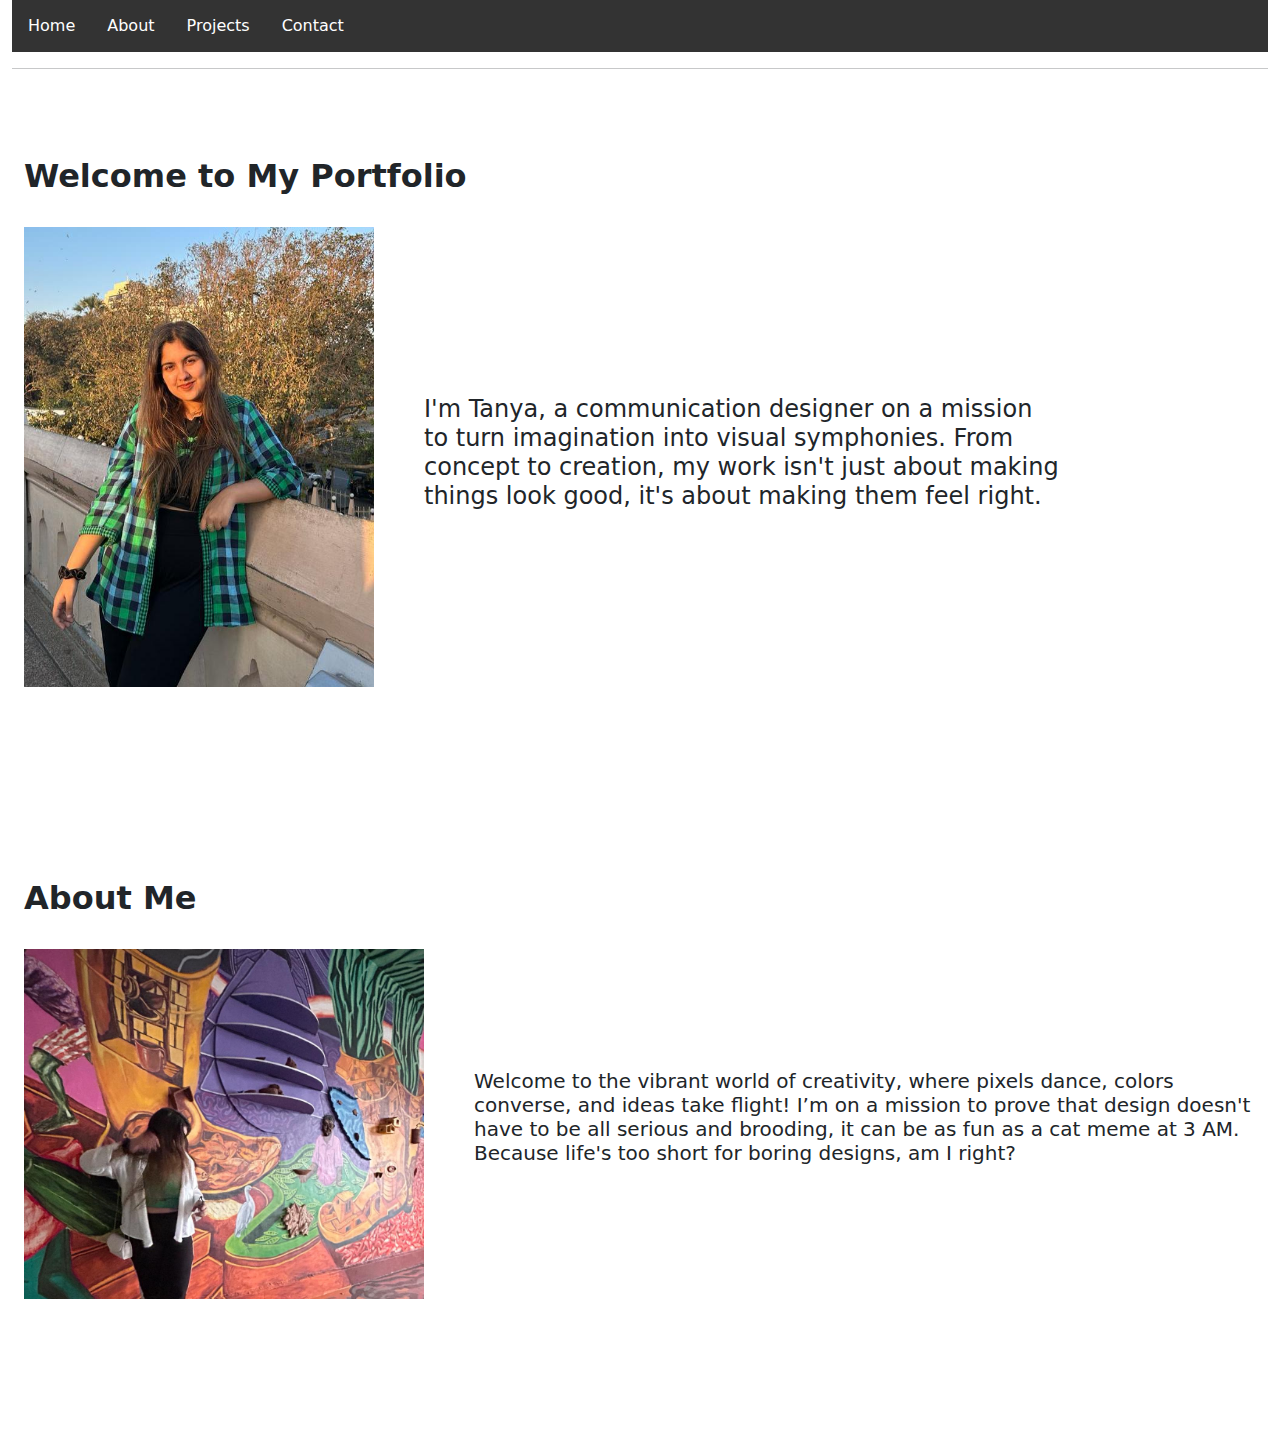
==== project03.html @ 1cddf109 "first commit" ====
<!DOCTYPE html>
<html lang="en">
<head>
    <meta charset="UTF-8">
    <meta name="viewport" content="width=device-width, initial-scale=1.0">
    <title>Designer Portfolio</title>
    <link href="https://cdn.jsdelivr.net/npm/bootstrap@5.3.1/dist/css/bootstrap.min.css" rel="stylesheet">
    <link rel="stylesheet" href="style.css">
    
</head>

<body>
    <header class="container-fluid">
        
    </head>
    <body>
        <ul class="nav">
            <li><a href="index.html">Home</a></li>
            <li><a href="#about">About</a></li>
            <li><a href="#projects">Projects</a></li>
            <li><a href="#contact">Contact</a></li>
        </ul>
    
    <hr>
<section cla="home" id="home">
    <div class="container-fluid"><br><br>
        <br>
        <h2><strong>Welcome to My Portfolio</strong></h2><br>
        
        
        <img src="images/WhatsApp Image 2023-12-11 at 00.12.27_b93c90eb.jpg" width="350px" height="460px" style="float: left; margin-right: 50px; text-align: center;">
        <br><br><br><br><br><br><br>
        <h4> I'm Tanya, a communication designer on a mission<br> to turn imagination into visual symphonies. From<br> concept to creation, my work isn't just about making<br> things look good, it's about making them feel right.</h4>
    </div br><br><br><br><br><br><br><br><br><br>
        </section>
        <section class="about" id="about">
            <div class="container-fluid"><br><br><br><br><br><br>
                <h2><strong>About Me</strong></h2><br>
                <img src="images/WhatsApp Image 2023-12-11 at 01.14.00_9a348a5a.jpg" width="400px" height="350px" style="float: left; margin-right: 50px; text-align: center;">
                <div >
                    <br> <br> <br> <br> <br><h5>Welcome to the vibrant world of creativity, where pixels dance, colors converse, and ideas take flight! I’m on a mission to prove that design doesn't have to be all serious and brooding, it can be as fun as a cat meme at 3 AM. Because life's too short for boring designs, am I right?</h5><br>
                </div>
            </div br> <br> <br>  <br> <br>  <br> <br>  <br> <br>
        </section><br><br>
        
       
   
    

    <!-- Bootstrap JS (place it at the end of the body to improve page load time) -->
    <script src="https://cdn.jsdelivr.net/npm/bootstrap@5.3.1/dist/js/bootstrap.bundle.min.js"></script>
</body>
</html>
---- style.css ----
.container-text-center{
    padding: 20rem;
    width: 20rem;
    height: 20rem;
}
.container-text-center img{
    width: 560px;
    height: 760px;
}

/* Navigation styles */
ul.nav {
    list-style-type: none;
    margin: 0;
    padding: 0;
    overflow: hidden;
    background-color: #333;
    text-align: center;
}

ul.nav li {
    float: left;
    
}

ul.nav li a {
    display: block;
    color: white;
    text-align: center;
    padding: 14px 16px;
    text-decoration: none;
}

/* Hover effects */
ul.nav li a:hover {
    background-color: #111;
}

ul.nav li a:hover::before,
ul.nav li a:hover::after {
    content: "";
    display: block;
    height: 2px;
    background-color: white;
}

ul.nav li a:hover::before {
    margin-bottom: 4px;
}

ul.nav li a:hover::after {
    margin-top: 4px;
}
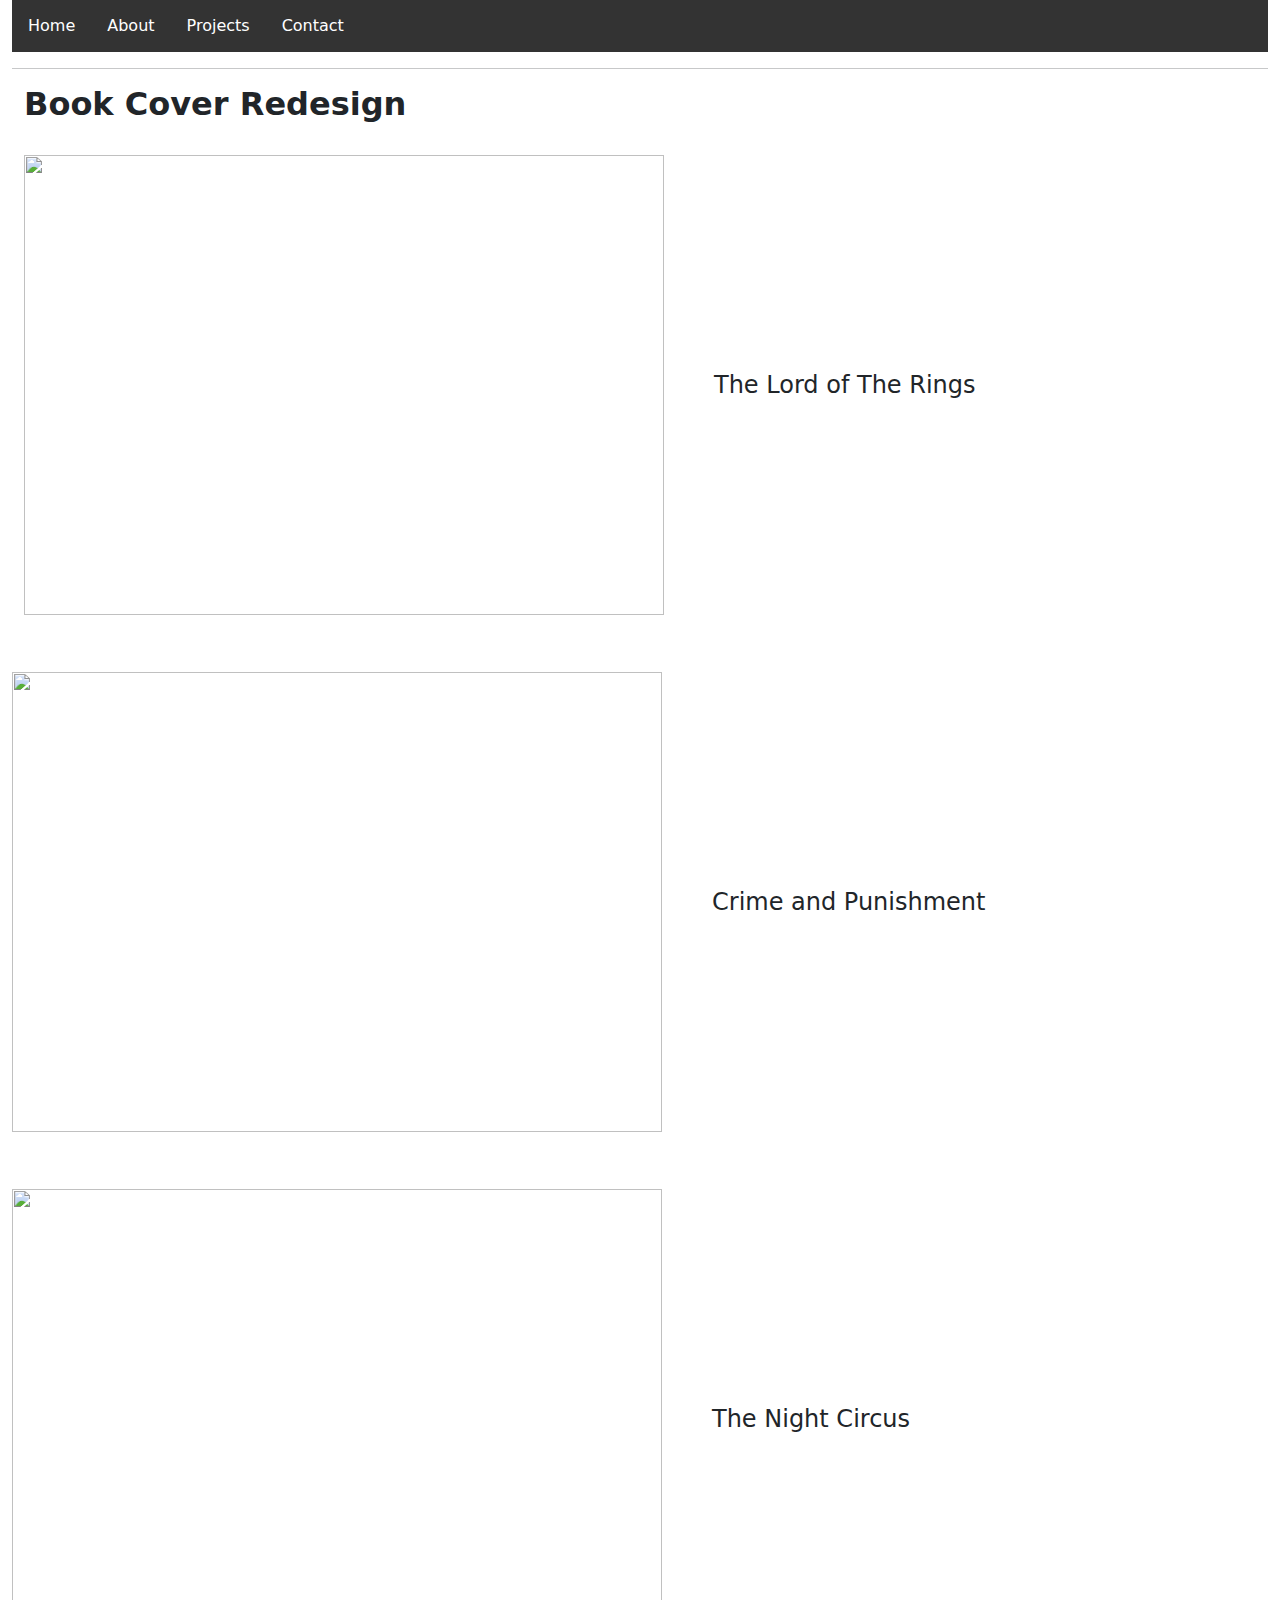
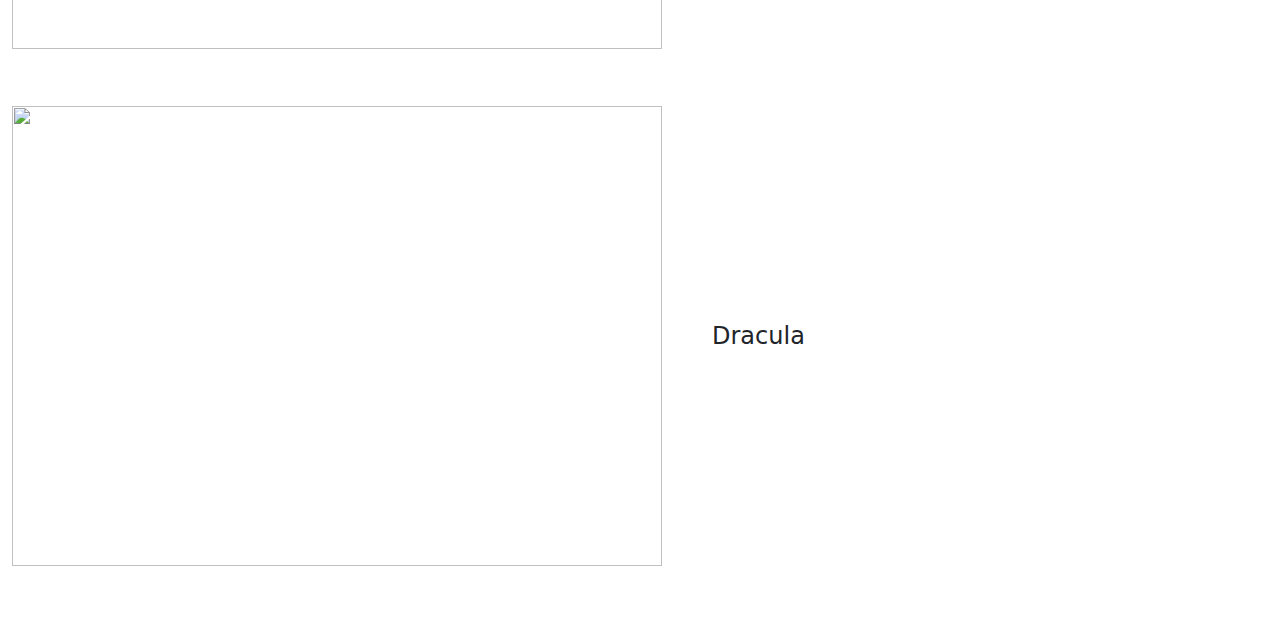
==== commit c9a7fe9d: "first commit" ====
--- a/project03.html
+++ b/project03.html
@@ -23,25 +23,28 @@
     
     <hr>
 <section cla="home" id="home">
-    <div class="container-fluid"><br><br>
-        <br>
-        <h2><strong>Welcome to My Portfolio</strong></h2><br>
+    <div class="container-fluid">
+        <h2><strong>Book Cover Redesign</strong></h2><br>
         
         
-        <img src="images/WhatsApp Image 2023-12-11 at 00.12.27_b93c90eb.jpg" width="350px" height="460px" style="float: left; margin-right: 50px; text-align: center;">
-        <br><br><br><br><br><br><br>
-        <h4> I'm Tanya, a communication designer on a mission<br> to turn imagination into visual symphonies. From<br> concept to creation, my work isn't just about making<br> things look good, it's about making them feel right.</h4>
-    </div br><br><br><br><br><br><br><br><br><br>
+        <img src="images/tlotr.png" width="640px" height="460px" style="float: left; margin-right: 50px; text-align: center;">
+        <br><br><br><br><br><br><br><br><br>
+        <h4>The Lord of The Rings</h4>
+    </div br><br><br><br><br><br><br><br><br><br><br><br>
+    <img src="images/c&p.png" width="650px" height="460px" style="float: left; margin-right: 50px; text-align: center;">
+        <br><br><br><br><br><br><br><br><br>
+        <h4> Crime and Punishment</h4>
+    </div br><br><br><br><br><br><br><br><br><br><br><br>
+    <img src="images/tnc.png" width="650px" height="460px" style="float: left; margin-right: 50px; text-align: center;">
+        <br><br><br><br><br><br><br><br><br>
+        <h4>The Night Circus</h4>
+    </div br><br><br><br><br><br><br><br><br><br><br><br>
+    <img src="images/dracula.png" width="650px" height="460px" style="float: left; margin-right: 50px; text-align: center;">
+        <br><br><br><br><br><br><br><br><br>
+        <h4> Dracula</h4>
+    </div br><br><br><br><br><br><br><br><br><br><br><br>
         </section>
-        <section class="about" id="about">
-            <div class="container-fluid"><br><br><br><br><br><br>
-                <h2><strong>About Me</strong></h2><br>
-                <img src="images/WhatsApp Image 2023-12-11 at 01.14.00_9a348a5a.jpg" width="400px" height="350px" style="float: left; margin-right: 50px; text-align: center;">
-                <div >
-                    <br> <br> <br> <br> <br><h5>Welcome to the vibrant world of creativity, where pixels dance, colors converse, and ideas take flight! I’m on a mission to prove that design doesn't have to be all serious and brooding, it can be as fun as a cat meme at 3 AM. Because life's too short for boring designs, am I right?</h5><br>
-                </div>
-            </div br> <br> <br>  <br> <br>  <br> <br>  <br> <br>
-        </section><br><br>
+        
         
        
    
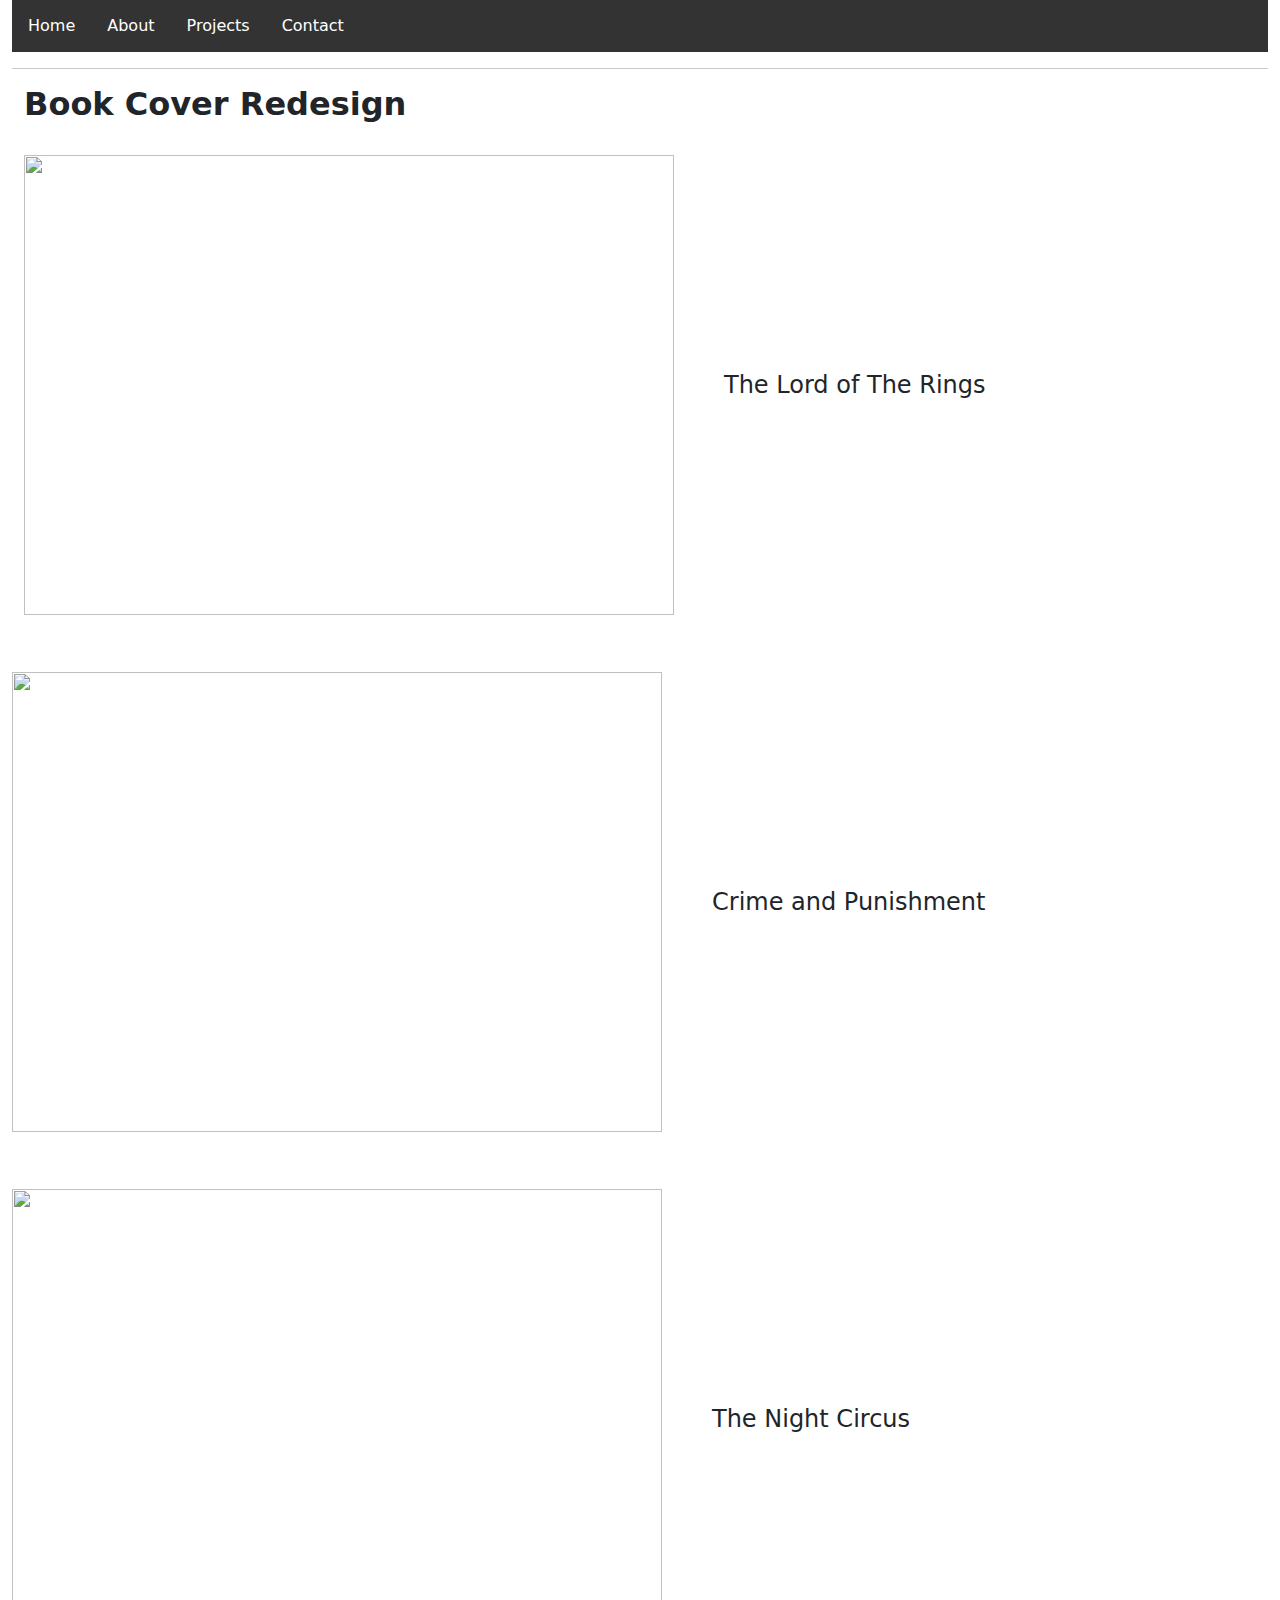
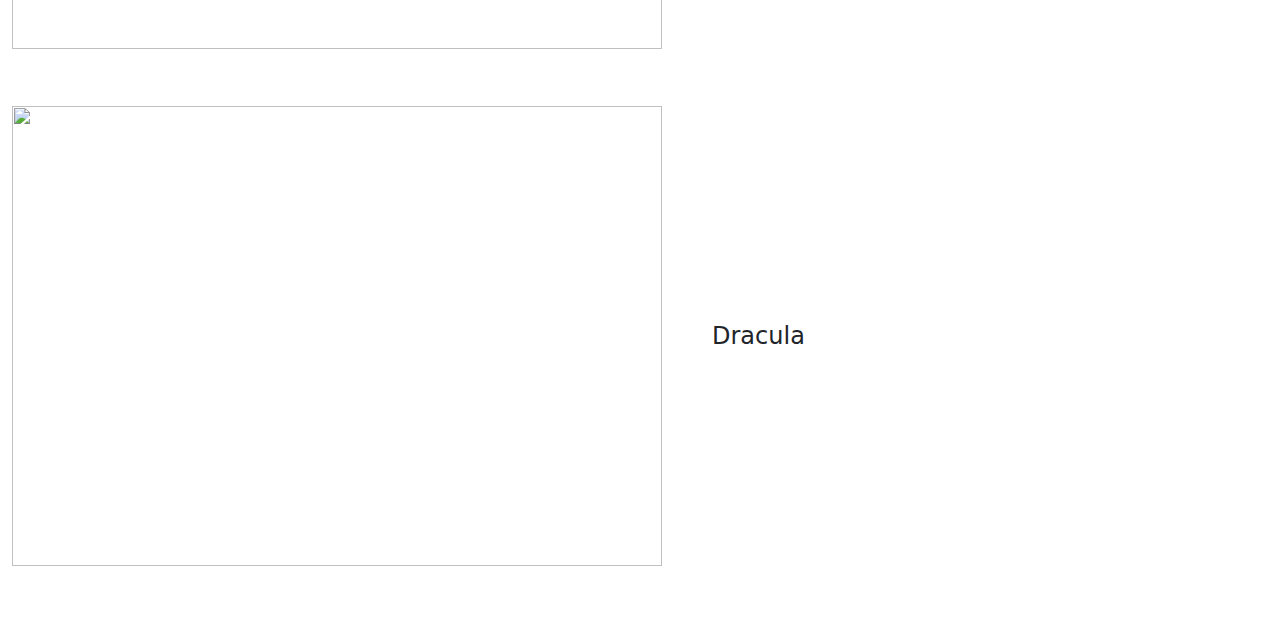
==== commit 37a5a468: "second commit" ====
--- a/project03.html
+++ b/project03.html
@@ -22,12 +22,12 @@
         </ul>
     
     <hr>
-<section cla="home" id="home">
+<section class="book" id="book">
     <div class="container-fluid">
         <h2><strong>Book Cover Redesign</strong></h2><br>
         
         
-        <img src="images/tlotr.png" width="640px" height="460px" style="float: left; margin-right: 50px; text-align: center;">
+        <img src="images/tlotr.png" width="650px" height="460px" style="float: left; margin-right: 50px; text-align: center;">
         <br><br><br><br><br><br><br><br><br>
         <h4>The Lord of The Rings</h4>
     </div br><br><br><br><br><br><br><br><br><br><br><br>
